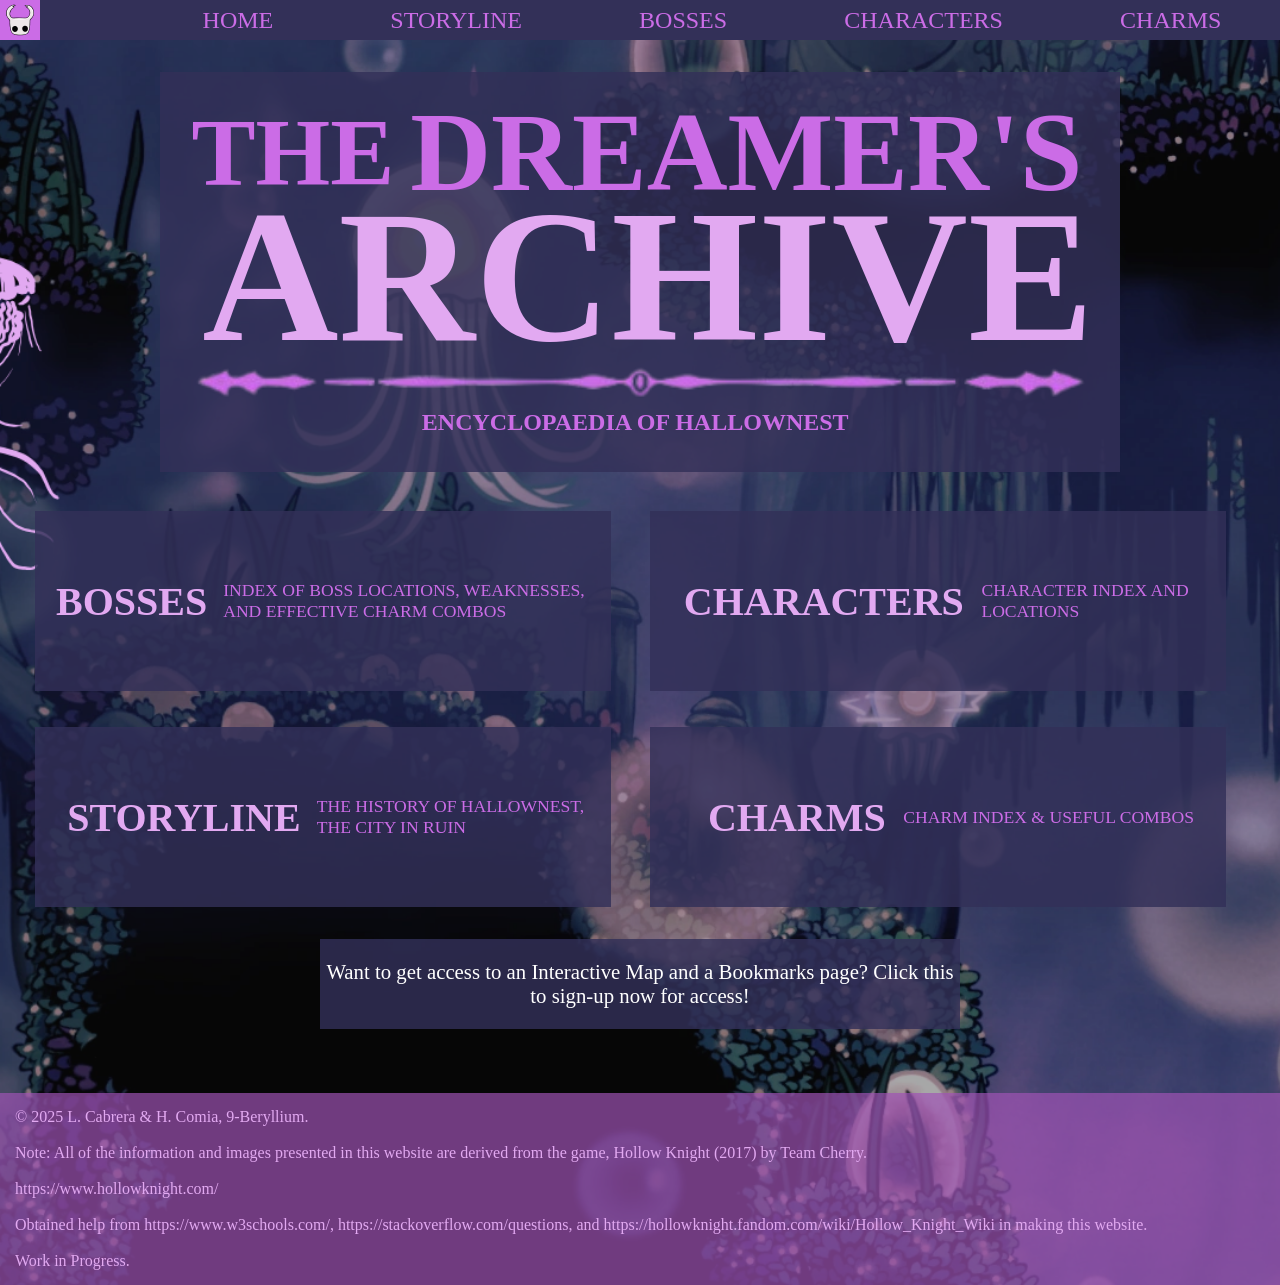
==== index.html @ 38108f8b "ika'y isa bang filiibustero?" ====
<!DOCTYPE html>
<html>
<head>
  <meta charset="UTF-8">
  <meta name="viewport" content="width=device-width, initial-scale=1.0">
  <meta name="description" content="Homepage of The Dreamer's Archive">
  <meta name="keywords" content="Index html">
  <meta name="author" content="Cabrera L. & Comia H.">
  <link rel="icon" type="image/png" href="./assets/knight.png">
  <link rel="stylesheet" href="./hollowsheet.css">
  <title>The Dreamer's Archive</title>
</head>

<body onload="list()">
  <section class="header">
    <div class="floatingicon">
      <img src="./assets/knight.png" alt="knight" class="linkicon">
      <nav class="header">
        <a href="./index.html">HOME </a>
        <a href="./public/storyline.html">STORYLINE</a>
        <a href="./public/bosses.html">BOSSES</a>
        <a href="./public/characters.html">CHARACTERS</a>
        <a href="./public/charms.html">CHARMS</a>
      </nav>
    </div>
   </section>

  <section class="title" style="margin-top: 2rem; margin-bottom: 27rem;">
    <h1 style="font-size: 6rem; margin-left: -15rem; margin-top: -15rem;">THE</h1>
    <h1 style="font-size: 7rem; margin-left: 1rem; margin-top: -15rem;">DREAMER'S</h1>
    <h1 class="centeringtitletext" style="margin-left: -55rem; margin-top: -13rem;"><br>ARCHIVE</h1>
    <img src="./assets/LineDesign.png" alt="line design" style="margin-top: 14rem; margin-left: -57rem; width: 58rem;">
    <h2 style="color:#cb6ce6; margin-top: 12rem; margin-left: -43rem"><br><br><br><br>ENCYCLOPAEDIA OF HALLOWNEST</h2>
  </section>

<section style="margin-top: -24.5525rem; margin-bottom: 2rem;">
  
  <section class="infobox" style="margin-left: 2.2rem;">
    <h2 style="margin-left: 1.3rem;"><a class="infoboxlink" href="./public/bosses.html">BOSSES</a></h2>
    <p style="color: #cb6ce6; margin-left:1rem; font-size: 1.1rem;"><a href="./public/bosses.html">INDEX OF BOSS LOCATIONS, WEAKNESSES, AND EFFECTIVE CHARM COMBOS</a></p>
  </section>

  <section class="infobox">
    <h2 style="margin-left:2.1rem;"><a class="infoboxlink" href="./public/characters.html">CHARACTERS</a></h2>
    <p style="color: #cb6ce6;  margin-left:1.1rem; font-size: 1.1rem;"><a href="./public/characters.html">CHARACTER INDEX AND LOCATIONS</a></p>
  </section>

  <section class="infobox-right" style="margin-left: 2.2rem;">
    <h2 style="margin-left:2rem"><a class="infoboxlink" href="./public/storyline.html">STORYLINE</a></h2>
    <p style="color: #cb6ce6; margin-left:1rem; font-size: 1.1rem;"><a href="./public/storyline.html">THE HISTORY OF HALLOWNEST, THE CITY IN RUIN</a></p>
  </section>

   <section class="infobox-right">
    <h2 style="margin-left:1.6rem"><a class="infoboxlink" href="./public/charms.html">CHARMS</a></h2>
    <p style="color: #cb6ce6;  margin-left: 1.1rem; font-size: 1.1rem;"><a href="./public/charms.html">CHARM INDEX & USEFUL COMBOS</a></p>
  </section>

   <section class="infobox-right" id="yoyo">
    <h2 style="margin-left:1.6rem"><a class="infoboxlink" href="./public/bookmarks.html">BOOKMARKS</a></h2>
    <p style="color: #cb6ce6;  margin-left: 1.1rem; font-size: 1.1rem;"><a href="./public/bookmarks.html">YOUR VERY OWN PERSONALIZED BOOKMARKS PAGE</a></p>
  </section>

   <section class="infobox-right" id="yoy">
    <h2 style="margin-left:1.6rem"><a class="infoboxlink" href="./public/map.html">INTERACTIVE MAP</a></h2>
    <p style="color: #cb6ce6;  margin-left: 1.1rem; font-size: 1.1rem;"><a href="./public/map.html">AN INTERACTIVE MAP TO EXPLORE HALLOWNEST</a></p>
  </section>

</section>

<section style="margin: auto; text-align: center; align-content: center; background-color:rgb(51, 48, 88, 0.82); width: 50vw; height: 10vh;" id="son">
  <p><a href="./public/signup.html" style="color: rgb(255, 255, 255); font-size: 1.3rem;">Want to get access to an Interactive Map and a Bookmarks page? Click this to sign-up now
    for access!</a></p>
</section>

  <footer>
    <p>© 2025 L. Cabrera & H. Comia, 9-Beryllium. </p> <br>
    <p>Note: All of the information and images presented in this website are derived from the game, Hollow Knight (2017) by Team Cherry.</p> <br>
    <p>https://www.hollowknight.com/</p> <br>
    <p>Obtained help from https://www.w3schools.com/, https://stackoverflow.com/questions, and https://hollowknight.fandom.com/wiki/Hollow_Knight_Wiki in making this website.</p> <br>
    <p style="font-style: bold;">Work in Progress.</p>
  </footer>

</body>
<script src="./public/javascriptyummy.js"></script>
</html>
---- hollowsheet.css ----
* {
   font-family:'Times New Roman', Times, serif;
   margin: 0;
   padding: 0;
}

h1 {
    font-size: 70px;
    color: #cb6ce6;
}

body {
    background-image: url(./assets/HPbackground.png);
    background-repeat: no-repeat;
    background-position: center;
    background-size: cover;
}

.header {
    display: flex;
    justify-content: space-around;
    align-items: center;
    background-color: #333058;
    height: 2.5rem;
    width: auto;
    font-size: 1.5rem;
}

a.infoboxlink {
    display: block;
    color: #e2a9f1; 
    font-size: 2.5rem;
    font-weight: bold;
}

h2>a:hover {
    color:#cb6ce6;
}

a {
    color: #cb6ce6;
    text-decoration: none;
}

a:hover {
      color: #e2a9f1;
}

footer {
    display: block;
    background-color: rgba(160, 83, 182, 0.69);
    padding: 15px;
    height: 100%;
    margin-top: 4rem;
    color: #e2a9f1;
}

section.infobox:hover {
    width: 47vw;
    height: 22vh;
}

section.infobox-right:hover {
    width: 47vw;
    height: 22vh;
}

    section.title {
      display: flex;
      justify-content: center;
      align-items: center;
      background-color: rgb(51, 48, 88, 0.82);
      width:60rem;
      height: 25rem;
      margin: auto;
    }

    .centeringtitletext
    {
      color:#e2a9f1;
      font-size: 11.8rem;
      display: block;
    }

    section.infobox {
      display: inline-flex;
      justify-content: center;
      align-items: center;
      background-color: rgb(51, 48, 88, 0.82);
      width: 45vw;
      height: 20vh;
      margin-left: 2.1875rem;
      transition: width 2s, height 2s;
    }

    section.infobox-right {
      display: inline-flex;
      justify-content: center;
      align-items: center;
      background-color: rgb(51, 48, 88, 0.82);
      width: 45vw;
      height: 20vh;
      margin-top: 2.25rem;
      margin-left: 2.1875rem;
      transition: width 2s, height 2s;
    }

    .linkicon {
      display: block;
      float: left;
      margin-right: 6.5rem;
      width: 2rem;
      height: 2rem;
      background-color: #cb6ce6;
      padding: 0.25rem;
    }

    .floatingicon {
      flex: 1;
    }
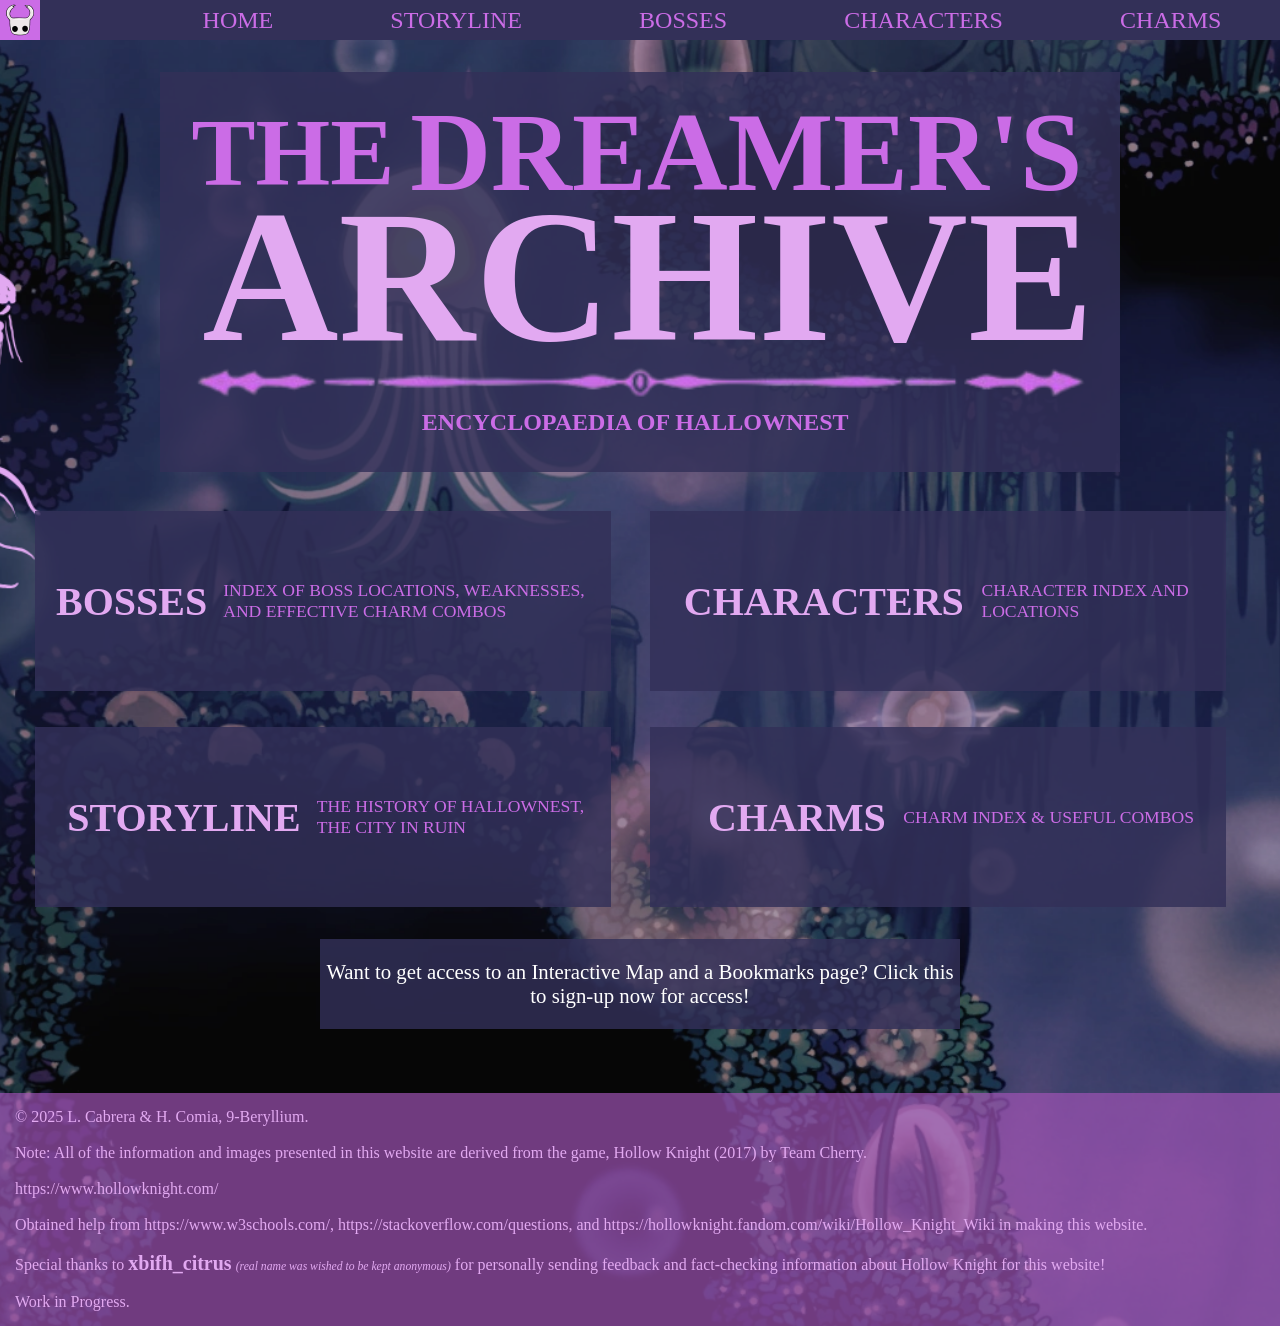
==== commit 445c6c7f: "FIONAL STRETCH PARTT 1" ====
--- a/index.html
+++ b/index.html
@@ -76,7 +76,8 @@
     <p>© 2025 L. Cabrera & H. Comia, 9-Beryllium. </p> <br>
     <p>Note: All of the information and images presented in this website are derived from the game, Hollow Knight (2017) by Team Cherry.</p> <br>
     <p>https://www.hollowknight.com/</p> <br>
-    <p>Obtained help from https://www.w3schools.com/, https://stackoverflow.com/questions, and https://hollowknight.fandom.com/wiki/Hollow_Knight_Wiki in making this website.</p> <br>
+    <p>Obtained help from https://www.w3schools.com/, https://stackoverflow.com/questions, and https://hollowknight.fandom.com/wiki/Hollow_Knight_Wiki in making this website.</p><br>
+    <p>Special thanks to <b style="font-size:1.25rem;">xbifh_citrus</b> <i style="font-size: 0.73rem;">(real name was wished to be kept anonymous)</i> for personally sending feedback and fact-checking information about Hollow Knight for this website!</p><br>
     <p style="font-style: bold;">Work in Progress.</p>
   </footer>
 
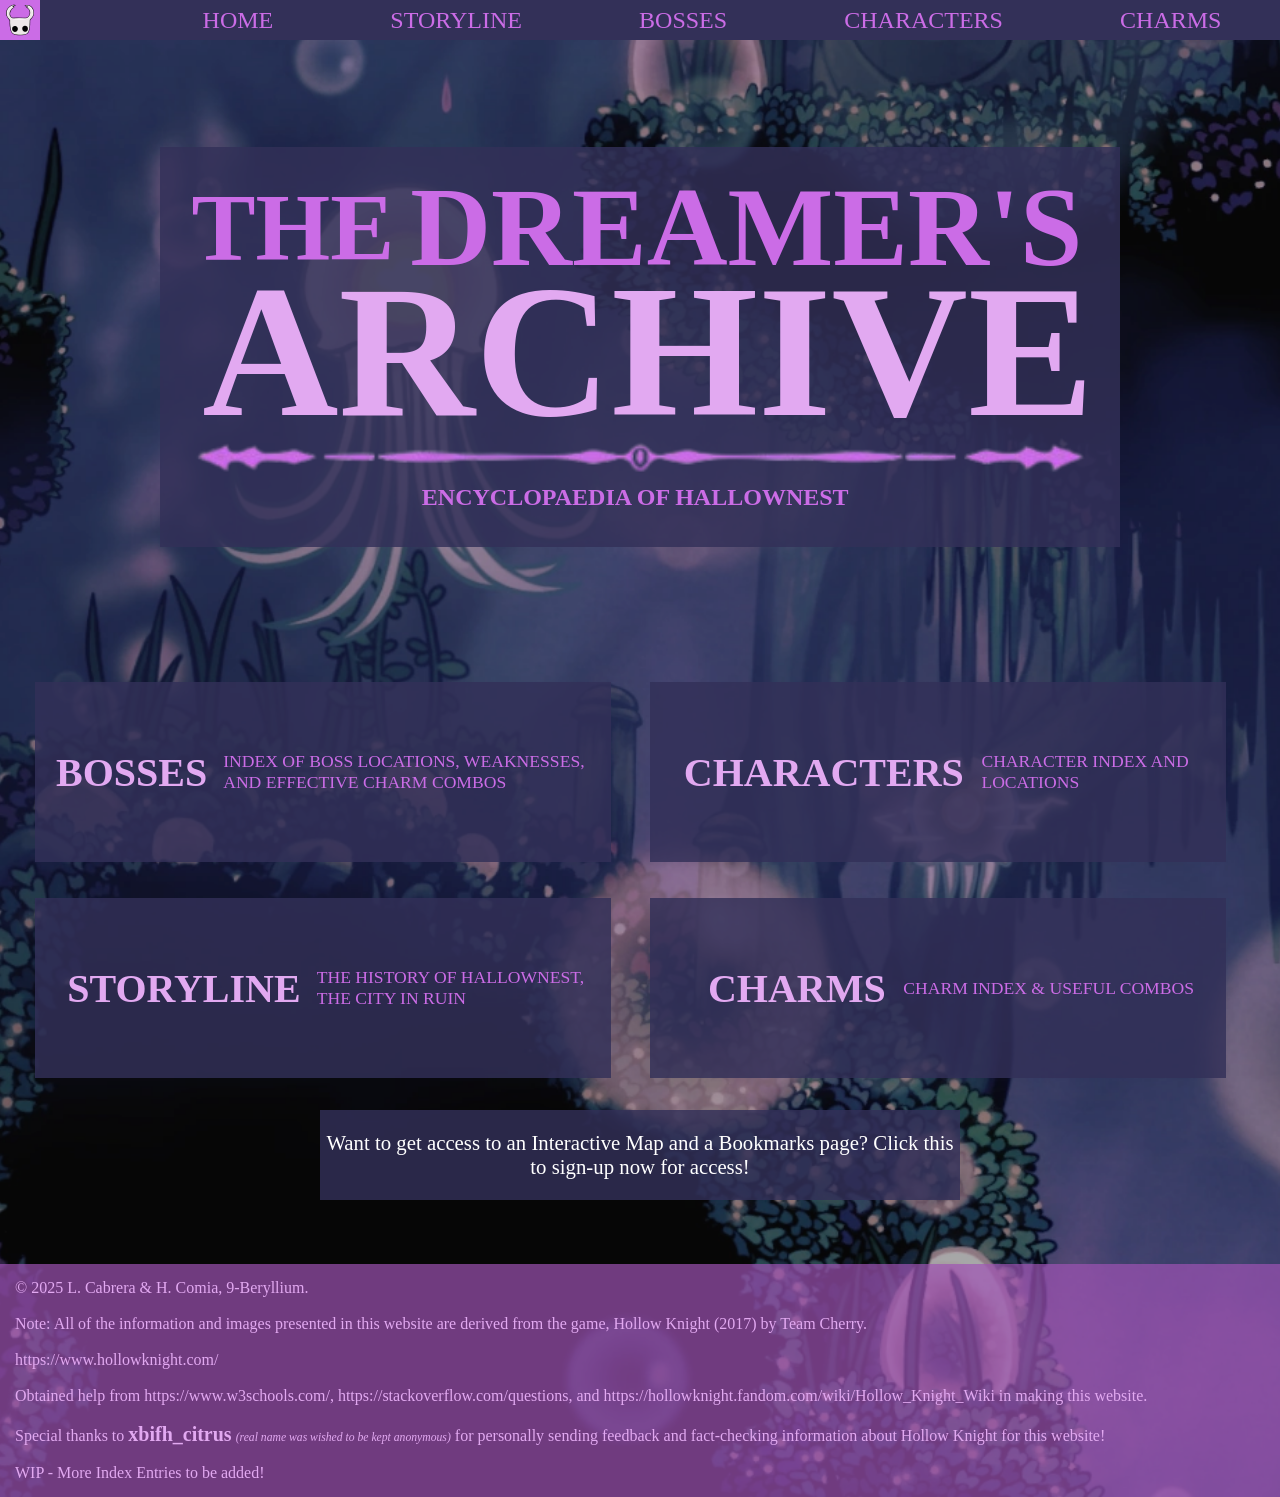
==== commit 472d827e: "Lucky for you, that's what I like!" ====
--- a/index.html
+++ b/index.html
@@ -12,7 +12,7 @@
 </head>
 
 <body onload="list()">
-  <section class="header">
+  <section class="header" style="margin-bottom: 6.7rem;">
     <div class="floatingicon">
       <img src="./assets/knight.png" alt="knight" class="linkicon">
       <nav class="header">
@@ -25,7 +25,7 @@
     </div>
    </section>
 
-  <section class="title" style="margin-top: 2rem; margin-bottom: 27rem;">
+  <section class="title" style="margin-top: 2rem; margin-bottom: 33rem;">
     <h1 style="font-size: 6rem; margin-left: -15rem; margin-top: -15rem;">THE</h1>
     <h1 style="font-size: 7rem; margin-left: 1rem; margin-top: -15rem;">DREAMER'S</h1>
     <h1 class="centeringtitletext" style="margin-left: -55rem; margin-top: -13rem;"><br>ARCHIVE</h1>
@@ -68,17 +68,17 @@
 </section>
 
 <section style="margin: auto; text-align: center; align-content: center; background-color:rgb(51, 48, 88, 0.82); width: 50vw; height: 10vh;" id="son">
-  <p><a href="./public/signup.html" style="color: rgb(255, 255, 255); font-size: 1.3rem;">Want to get access to an Interactive Map and a Bookmarks page? Click this to sign-up now
-    for access!</a></p>
+  <a href="./public/signup.html" style="color: rgb(255, 255, 255); font-size: 1.3rem;">Want to get access to an Interactive Map and a Bookmarks page? Click this to sign-up now
+    for access!</a>
 </section>
 
-  <footer>
+  <footer class="foot">
     <p>© 2025 L. Cabrera & H. Comia, 9-Beryllium. </p> <br>
     <p>Note: All of the information and images presented in this website are derived from the game, Hollow Knight (2017) by Team Cherry.</p> <br>
-    <p>https://www.hollowknight.com/</p> <br>
-    <p>Obtained help from https://www.w3schools.com/, https://stackoverflow.com/questions, and https://hollowknight.fandom.com/wiki/Hollow_Knight_Wiki in making this website.</p><br>
+    <p><a href="https://www.hollowknight.com/">https://www.hollowknight.com/</a></p> <br>
+    <p>Obtained help from <a href="https://www.w3schools.com/">https://www.w3schools.com/</a>, <a href="https://stackoverflow.com/questions">https://stackoverflow.com/questions</a>, and <a href="https://hollowknight.fandom.com/wiki/Hollow_Knight_Wiki">https://hollowknight.fandom.com/wiki/Hollow_Knight_Wiki</a> in making this website.</p><br>
     <p>Special thanks to <b style="font-size:1.25rem;">xbifh_citrus</b> <i style="font-size: 0.73rem;">(real name was wished to be kept anonymous)</i> for personally sending feedback and fact-checking information about Hollow Knight for this website!</p><br>
-    <p style="font-style: bold;">Work in Progress.</p>
+    <p style="font-style: bold;">WIP - More Index Entries to be added!</p>
   </footer>
 
 </body>
--- a/hollowsheet.css
+++ b/hollowsheet.css
@@ -53,6 +53,14 @@
     height: 100%;
     margin-top: 4rem;
     color: #e2a9f1;
+}
+
+.foot a {
+    color: #e2a9f1;
+}
+
+.foot a:hover {
+    color: white;
 }
 
 section.infobox:hover {
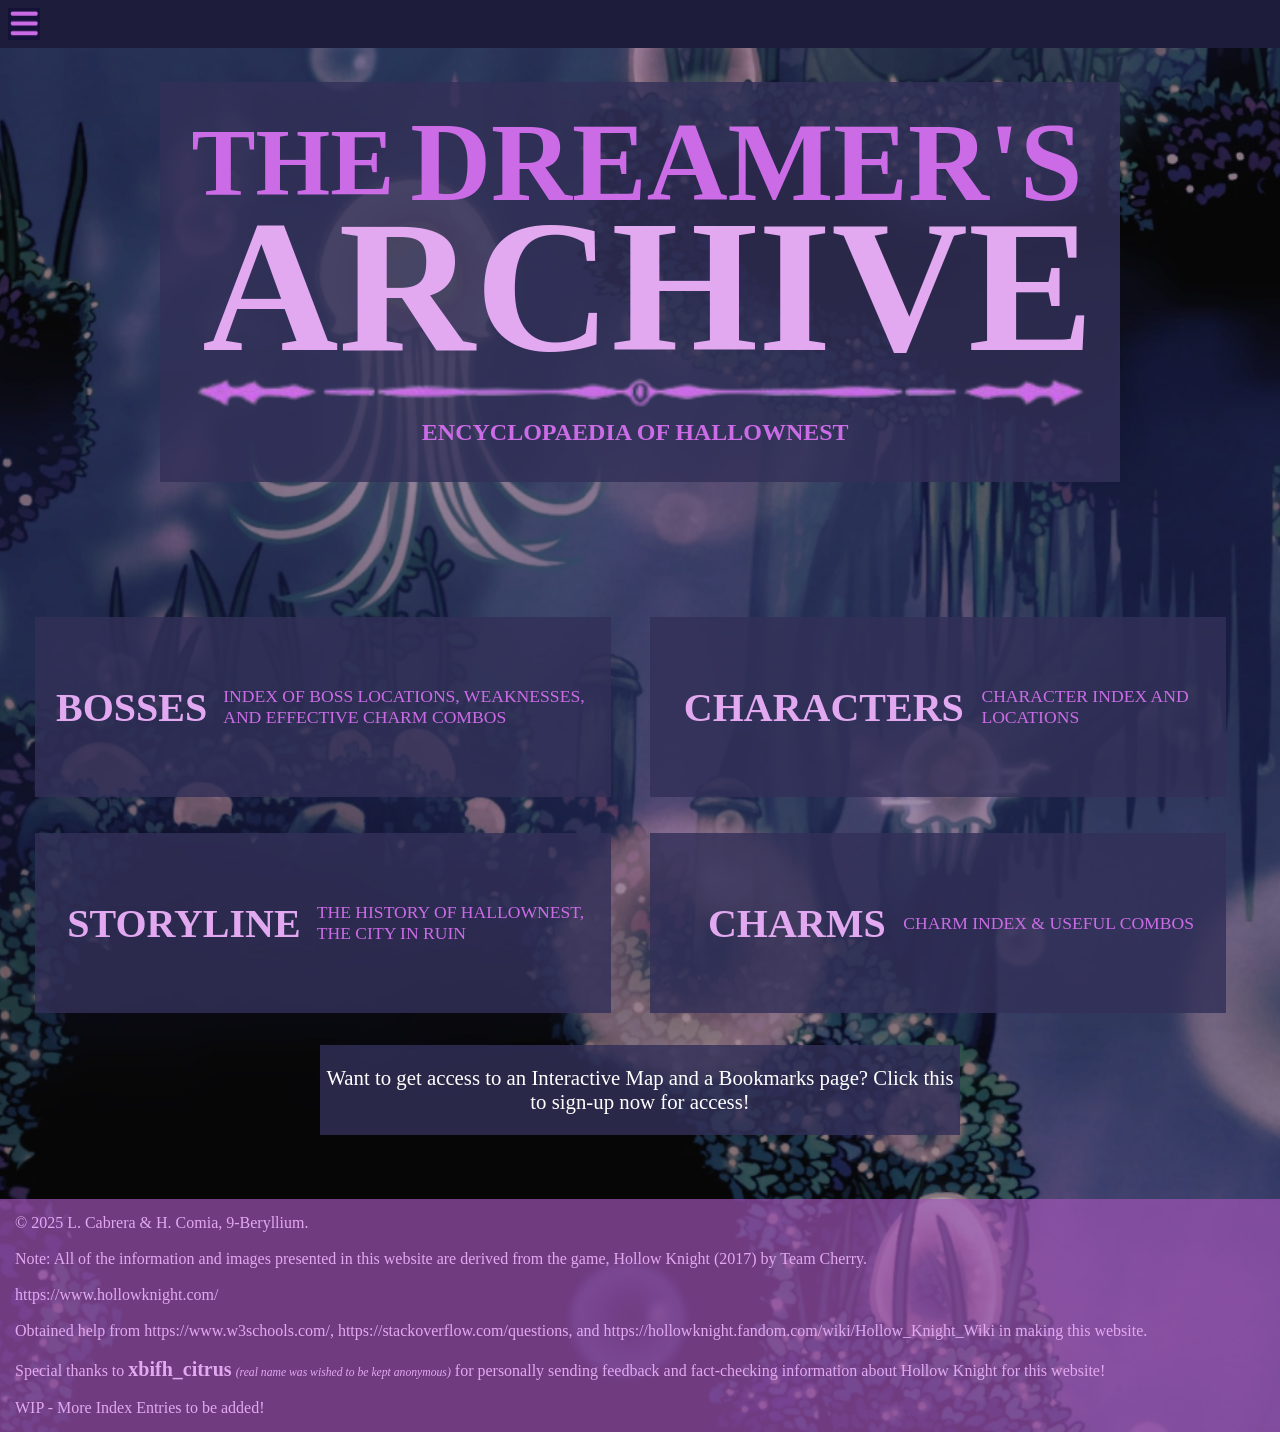
==== commit 5c8ef14b: "ill come back to fix this later" ====
--- a/index.html
+++ b/index.html
@@ -12,19 +12,22 @@
 </head>
 
 <body onload="list()">
-  <section class="header" style="margin-bottom: 6.7rem;">
-    <div class="floatingicon">
-      <img src="./assets/knight.png" alt="knight" class="linkicon">
-      <nav class="header">
-        <a href="./index.html">HOME </a>
-        <a href="./public/storyline.html">STORYLINE</a>
-        <a href="./public/bosses.html">BOSSES</a>
-        <a href="./public/characters.html">CHARACTERS</a>
-        <a href="./public/charms.html">CHARMS</a>
-      </nav>
-    </div>
-   </section>
+  <div class="hamburgmenu">
+    <img src="../assets/hamburg2.png" alt="hamburger menu icon" style="width: 2rem; height: 2rem;">
+  </div>
 
+   <div class="sidebar">
+    <nav>
+      <a href="../index.html">HOME </a>
+      <a href="./storyline.html">STORYLINE</a>
+      <a href="./bosses.html">BOSSES</a>
+      <a href="./characters.html">CHARACTERS</a>
+      <a href="./charms.html">CHARMS</a>
+    </nav>
+   </div>
+
+   <div style="margin-top: 2rem;">a</div>
+  
   <section class="title" style="margin-top: 2rem; margin-bottom: 33rem;">
     <h1 style="font-size: 6rem; margin-left: -15rem; margin-top: -15rem;">THE</h1>
     <h1 style="font-size: 7rem; margin-left: 1rem; margin-top: -15rem;">DREAMER'S</h1>
--- a/hollowsheet.css
+++ b/hollowsheet.css
@@ -16,15 +16,55 @@
     background-size: cover;
 }
 
-.header {
-    display: flex;
-    justify-content: space-around;
-    align-items: center;
-    background-color: #333058;
-    height: 2.5rem;
-    width: auto;
-    font-size: 1.5rem;
-}
+.sidebar {
+  background-color: #1e1c3b;
+  position: fixed;
+  top: 0;
+  left: 0;
+  transition: transform 0.3s ease-in-out;
+  height: 100vh;
+  width: 260px;
+  display: flex;
+  justify-content: center;
+  transform: translateX(-100%);
+ }
+
+ div nav a {
+  background-color: #333058;
+  width: 16.5vw;
+  height: 110px;
+  display: flex;
+  align-items: center;
+  padding-left: 2rem;
+ }
+
+ div nav a:nth-child(1) {
+  padding-top: 2rem;
+ }
+
+  div nav a:hover {
+  background-color:#1e1c3b;
+  display: flex;
+  align-items: center;
+  margin-left: 0.3rem;
+  padding-left: 2rem;
+ }
+
+ .hamburgmenu {
+  background-color:#1e1c3b;
+  z-index: 1;
+  width: 100%;
+  height: 40px;
+  position: fixed;
+  top:0;
+  left: 0;
+  padding-left: 0.5rem;
+  padding-top: 0.5rem;
+ }
+
+ .hamburgmenu:hover + .sidebar, .sidebar:hover {
+  transform: translateX(0);
+ }
 
 a.infoboxlink {
     display: block;
@@ -126,3 +166,25 @@
     .floatingicon {
       flex: 1;
     }
+
+    @media screen and (min-width: 400px) {
+      .header {
+        display: flex;
+        justify-content: space-around;
+        align-items: center;
+        background-color: #333058;
+        height: 2.5rem;
+        width: auto;
+        font-size: 1.5rem;
+      }
+
+      .linkicon {
+        display: block;
+        float: left;
+        margin-right: 2rem;
+        width: 2rem;
+        height: 2rem;
+        background-color: #cb6ce6;
+        padding: 0.25rem;
+      }
+    }
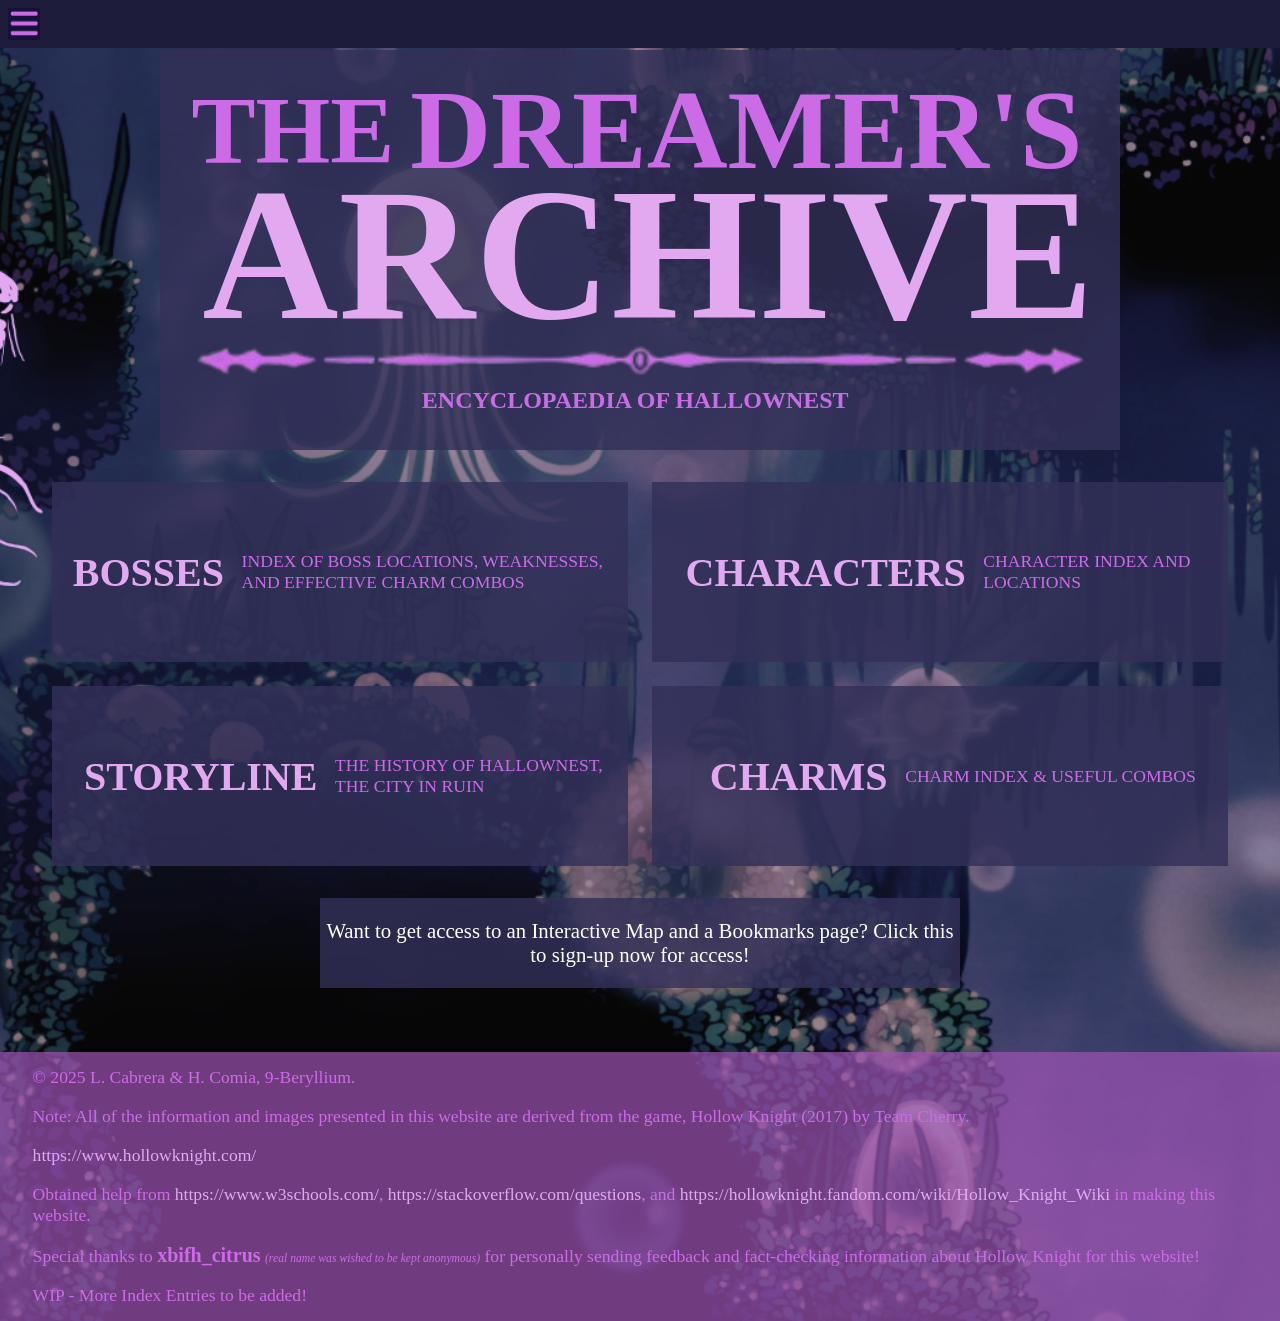
==== commit db46f8e9: "HOMEPAGE DONE!!" ====
--- a/index.html
+++ b/index.html
@@ -12,7 +12,9 @@
 </head>
 
 <body onload="list()">
-  <div class="hamburgmenu">
+  <div class="header-bg" style="position:fixed; top:0; left:0; width:100%; height:48px; background:#1e1c3b; z-index:4; z-index: 5;"></div>
+
+  <div class="hamburgmenu" style="text-align: left;">
     <img src="../assets/hamburg2.png" alt="hamburger menu icon" style="width: 2rem; height: 2rem;">
   </div>
 
@@ -28,44 +30,46 @@
 
    <div style="margin-top: 2rem;">a</div>
   
-  <section class="title" style="margin-top: 2rem; margin-bottom: 33rem;">
-    <h1 style="font-size: 6rem; margin-left: -15rem; margin-top: -15rem;">THE</h1>
-    <h1 style="font-size: 7rem; margin-left: 1rem; margin-top: -15rem;">DREAMER'S</h1>
-    <h1 class="centeringtitletext" style="margin-left: -55rem; margin-top: -13rem;"><br>ARCHIVE</h1>
-    <img src="./assets/LineDesign.png" alt="line design" style="margin-top: 14rem; margin-left: -57rem; width: 58rem;">
-    <h2 style="color:#cb6ce6; margin-top: 12rem; margin-left: -43rem"><br><br><br><br>ENCYCLOPAEDIA OF HALLOWNEST</h2>
-  </section>
+  <section class="title">
+    <h1 class="title-the">THE</h1>
+    <h1 class="title-dreamers">DREAMER'S</h1>
+    <h1 class="centeringtitletext title-archive"><br>ARCHIVE</h1>
+    <img src="./assets/LineDesign.png" alt="line design" class="title-line">
+    <h2 class="title-subtext">
+      <br><br><br><br>ENCYCLOPAEDIA OF HALLOWNEST
+    </h2>
+</section>
 
-<section style="margin-top: -24.5525rem; margin-bottom: 2rem;">
+<section class="centering-container" style="margin-bottom: 2rem; margin-top: 2rem;">
   
-  <section class="infobox" style="margin-left: 2.2rem;">
+  <section class="infobox">
     <h2 style="margin-left: 1.3rem;"><a class="infoboxlink" href="./public/bosses.html">BOSSES</a></h2>
-    <p style="color: #cb6ce6; margin-left:1rem; font-size: 1.1rem;"><a href="./public/bosses.html">INDEX OF BOSS LOCATIONS, WEAKNESSES, AND EFFECTIVE CHARM COMBOS</a></p>
+    <p><a href="./public/bosses.html">INDEX OF BOSS LOCATIONS, WEAKNESSES, AND EFFECTIVE CHARM COMBOS</a></p>
   </section>
 
   <section class="infobox">
     <h2 style="margin-left:2.1rem;"><a class="infoboxlink" href="./public/characters.html">CHARACTERS</a></h2>
-    <p style="color: #cb6ce6;  margin-left:1.1rem; font-size: 1.1rem;"><a href="./public/characters.html">CHARACTER INDEX AND LOCATIONS</a></p>
+    <p><a href="./public/characters.html">CHARACTER INDEX AND LOCATIONS</a></p>
   </section>
 
-  <section class="infobox-right" style="margin-left: 2.2rem;">
+  <section class="infobox">
     <h2 style="margin-left:2rem"><a class="infoboxlink" href="./public/storyline.html">STORYLINE</a></h2>
-    <p style="color: #cb6ce6; margin-left:1rem; font-size: 1.1rem;"><a href="./public/storyline.html">THE HISTORY OF HALLOWNEST, THE CITY IN RUIN</a></p>
+    <p><a href="./public/storyline.html">THE HISTORY OF HALLOWNEST, THE CITY IN RUIN</a></p>
   </section>
 
-   <section class="infobox-right">
+   <section class="infobox">
     <h2 style="margin-left:1.6rem"><a class="infoboxlink" href="./public/charms.html">CHARMS</a></h2>
-    <p style="color: #cb6ce6;  margin-left: 1.1rem; font-size: 1.1rem;"><a href="./public/charms.html">CHARM INDEX & USEFUL COMBOS</a></p>
+    <p><a href="./public/charms.html">CHARM INDEX & USEFUL COMBOS</a></p>
   </section>
 
-   <section class="infobox-right" id="yoyo">
+   <section class="infobox" id="yoyo">
     <h2 style="margin-left:1.6rem"><a class="infoboxlink" href="./public/bookmarks.html">BOOKMARKS</a></h2>
-    <p style="color: #cb6ce6;  margin-left: 1.1rem; font-size: 1.1rem;"><a href="./public/bookmarks.html">YOUR VERY OWN PERSONALIZED BOOKMARKS PAGE</a></p>
+    <p><a href="./public/bookmarks.html">YOUR VERY OWN PERSONALIZED BOOKMARKS PAGE</a></p>
   </section>
 
-   <section class="infobox-right" id="yoy">
+   <section class="infobox" id="yoy">
     <h2 style="margin-left:1.6rem"><a class="infoboxlink" href="./public/map.html">INTERACTIVE MAP</a></h2>
-    <p style="color: #cb6ce6;  margin-left: 1.1rem; font-size: 1.1rem;"><a href="./public/map.html">AN INTERACTIVE MAP TO EXPLORE HALLOWNEST</a></p>
+    <p><a href="./public/map.html">AN INTERACTIVE MAP TO EXPLORE HALLOWNEST</a></p>
   </section>
 
 </section>
--- a/hollowsheet.css
+++ b/hollowsheet.css
@@ -5,7 +5,6 @@
 }
 
 h1 {
-    font-size: 70px;
     color: #cb6ce6;
 }
 
@@ -16,7 +15,7 @@
     background-size: cover;
 }
 
-.sidebar {
+ .sidebar {
   background-color: #1e1c3b;
   position: fixed;
   top: 0;
@@ -27,10 +26,11 @@
   display: flex;
   justify-content: center;
   transform: translateX(-100%);
+  z-index: 4;
  }
 
  div nav a {
-  background-color: #333058;
+  background-color:#333058;
   width: 16.5vw;
   height: 110px;
   display: flex;
@@ -52,25 +52,36 @@
 
  .hamburgmenu {
   background-color:#1e1c3b;
-  z-index: 1;
-  width: 100%;
+  z-index: 5;
+  width: fit-content;
   height: 40px;
   position: fixed;
   top:0;
   left: 0;
   padding-left: 0.5rem;
+  padding-right: 1rem; 
   padding-top: 0.5rem;
  }
 
  .hamburgmenu:hover + .sidebar, .sidebar:hover {
   transform: translateX(0);
+  z-index: 4;
+ }
+
+ .header {
+    position:fixed;
+    top:0; left:0;
+    width:100%;
+    height:48px;
+    background:#1e1c3b;
+    z-index:4;
  }
 
 a.infoboxlink {
-    display: block;
-    color: #e2a9f1; 
-    font-size: 2.5rem;
-    font-weight: bold;
+  display: block;
+  color: #e2a9f1; 
+  font-size: 2.5rem;
+  font-weight: bold;
 }
 
 h2>a:hover {
@@ -108,83 +119,324 @@
     height: 22vh;
 }
 
-section.infobox-right:hover {
-    width: 47vw;
+
+section.title {
+  display: flex;
+  justify-content: center;
+  align-items: center;
+  background-color: rgb(51, 48, 88, 0.82);
+  width:60rem;
+  height: 25rem;
+  margin: auto;
+}
+
+.centeringtitletext
+  {
+    color:#e2a9f1;
+    font-size: 11.8rem;
+    display: block;
+}
+
+section.infobox {
+  display: inline-flex;
+  justify-content: center;
+  align-items: center;
+  background-color: rgb(51, 48, 88, 0.82);
+  width: 45vw;
+  height: 20vh;
+  transition: width 2s, height 2s;
+}
+
+.linkicon {
+  display: block;
+  float: left;
+  margin-right: 6.5rem;
+  width: 2rem;
+  height: 2rem;
+  background-color: #cb6ce6;
+   padding: 0.25rem;
+}
+
+.floatingicon {
+  flex: 1;
+}
+
+.centering-container {
+  display: flex;
+  flex-wrap: wrap;        
+  justify-content: center;
+  gap: 1.5rem;
+  margin: 2rem 0;
+}
+
+p {
+  color: #cb6ce6;
+  margin-left:1.1rem;
+  font-size: 1.1rem;
+}
+
+.title-the {
+  font-size: 6rem;
+  margin-left: -15rem;
+  margin-top: -15rem;
+}
+
+.title-dreamers {
+  font-size: 7rem;
+  margin-left: 1rem;
+  margin-top: -15rem;
+}
+
+.title-archive {
+  margin-left: -55rem;
+  margin-top: -13rem;
+}
+
+.title-line {
+  margin-top: 14rem;
+  margin-left: -57rem;
+  width: 58rem;
+}
+
+.title-subtext {
+  color: #cb6ce6;
+  margin-top: 12rem;
+  margin-left: -43rem;
+}
+
+@media all and (max-width: 860px) {
+  section.title {
+    display: flex;
+    justify-content: center;
+    align-items: center;
+    background-color: rgb(51, 48, 88, 0.82);
+    width:98vw;
+    height: 35  vh;
+  }
+
+  section.infobox {
+    display: inline-flex;
+    justify-content: center;
+    align-items: center;
+    background-color: rgb(51, 48, 88, 0.82);
+    width: 90vw;
+    height: 20vh;
+    transition: width 2s, height 2s;
+  }
+
+  a.infoboxlink {
+    display: block;
+    color: #e2a9f1; 
+    font-size: 4rem;
+    font-weight: bold;
+  }
+
+  p {
+     color: #cb6ce6;
+     margin-left:1.1rem;
+     font-size: 1.5rem;
+  }
+
+  section.infobox:hover {
+    width: 95vw;
     height: 22vh;
-}
-
-    section.title {
-      display: flex;
-      justify-content: center;
-      align-items: center;
-      background-color: rgb(51, 48, 88, 0.82);
-      width:60rem;
-      height: 25rem;
-      margin: auto;
-    }
-
-    .centeringtitletext
-    {
-      color:#e2a9f1;
-      font-size: 11.8rem;
-      display: block;
-    }
-
-    section.infobox {
-      display: inline-flex;
-      justify-content: center;
-      align-items: center;
-      background-color: rgb(51, 48, 88, 0.82);
-      width: 45vw;
-      height: 20vh;
-      margin-left: 2.1875rem;
-      transition: width 2s, height 2s;
-    }
-
-    section.infobox-right {
-      display: inline-flex;
-      justify-content: center;
-      align-items: center;
-      background-color: rgb(51, 48, 88, 0.82);
-      width: 45vw;
-      height: 20vh;
-      margin-top: 2.25rem;
-      margin-left: 2.1875rem;
-      transition: width 2s, height 2s;
-    }
-
-    .linkicon {
-      display: block;
-      float: left;
-      margin-right: 6.5rem;
-      width: 2rem;
-      height: 2rem;
-      background-color: #cb6ce6;
-      padding: 0.25rem;
-    }
-
-    .floatingicon {
-      flex: 1;
-    }
-
-    @media screen and (min-width: 400px) {
-      .header {
-        display: flex;
-        justify-content: space-around;
-        align-items: center;
-        background-color: #333058;
-        height: 2.5rem;
-        width: auto;
-        font-size: 1.5rem;
-      }
-
-      .linkicon {
-        display: block;
-        float: left;
-        margin-right: 2rem;
-        width: 2rem;
-        height: 2rem;
-        background-color: #cb6ce6;
-        padding: 0.25rem;
-      }
-    }+  }
+
+.title-the {
+  font-size: 4rem;
+  margin-left: -6rem;
+  margin-top: -15rem;
+}
+
+.title-dreamers {
+  font-size: 5rem;
+  margin-left: 1rem;
+  margin-top: -15rem;
+}
+
+.title-archive {
+  font-size: 8.5rem;
+  margin-left: -40rem;
+  margin-top: -13rem;
+}
+
+.title-line {
+  margin-top: 10rem;
+  margin-left: -42rem;
+  width: 45rem;
+}
+
+.title-subtext {
+  color: #cb6ce6;
+  margin-top: 12rem;
+  margin-left: -36rem;
+}
+
+.sidebar {
+  background-color: #1e1c3b;
+  position: fixed;
+  top: 0;
+  left: 0;
+  transition: transform 0.3s ease-in-out;
+  height: 100vh;
+  width: 260px;
+  display: flex;
+  justify-content: center;
+  transform: translateX(-100%);
+  z-index: 4;
+ }
+
+ div nav a {
+  background-color:#333058;
+  width: 13rem;
+  height: 12.5rem;
+  display: flex;
+  align-items: center;
+  padding-left: 2rem;
+ }
+
+ div nav a:nth-child(1) {
+  padding-top: 2rem;
+ }
+
+  div nav a:hover {
+  background-color:#1e1c3b;
+  display: flex;
+  align-items: center;
+  margin-left: 0.3rem;
+  padding-left: 2rem;
+ }
+
+ .hamburgmenu {
+  background-color:#1e1c3b;
+  z-index: 5;
+  width: fit-content;
+  height: 40px;
+  position: fixed;
+  top:0;
+  left: 0;
+  padding-left: 0.5rem;
+  padding-right: 1rem; 
+  padding-top: 0.5rem;
+ }
+
+}
+
+@media all and (max-width: 500px) {
+section.title {
+    display: flex;
+    justify-content: center;
+    align-items: center;
+    background-color: rgb(51, 48, 88, 0.82);
+    width:98vw;
+    height: 35vh;
+  }
+
+  section.infobox {
+    display: inline-flex;
+    justify-content: center;
+    align-items: center;
+    background-color: rgb(51, 48, 88, 0.82);
+    width: 90vw;
+    height: 20vh;
+    transition: width 2s, height 2s;
+  }
+
+  a.infoboxlink {
+    display: block;
+    color: #e2a9f1; 
+    font-size: 2rem;
+    font-weight: bold;
+  }
+
+  p {
+     color: #cb6ce6;
+     margin-left:1.1rem;
+     font-size: 0.8rem;
+  }
+
+  section.infobox:hover {
+    width: 95vw;
+    height: 22vh;
+  }
+
+  .title-the {
+  font-size: 2rem;
+  margin-left: -1rem;
+  margin-top: -10rem;
+}
+
+.title-dreamers {
+  font-size: 2.5rem;
+  margin-left: 1rem;
+  margin-top: -10rem;
+}
+
+.title-archive {
+  font-size: 4.5rem;
+  margin-left: -21rem;
+  margin-top: -8rem;
+}
+
+.title-line {
+  margin-top: 5rem;
+  margin-left: -20rem;
+  width: 20rem;
+}
+
+.title-subtext {
+  font-size: 1rem;  
+  color: #cb6ce6;
+  margin-top: 5rem;
+  margin-left: -20rem;
+}
+
+ .sidebar {
+  background-color: #1e1c3b;
+  position: fixed;
+  top: 0;
+  left: 0;
+  transition: transform 0.3s ease-in-out;
+  height: 100vh;
+  width: 260px;
+  display: flex;
+  justify-content: center;
+  transform: translateX(-100%);
+  z-index: 4;
+ }
+
+ div nav a {
+  background-color:#333058;
+  width: 13rem;
+  height: 8rem;
+  display: flex;
+  align-items: center;
+  padding-left: 2rem;
+ }
+
+ div nav a:nth-child(1) {
+  padding-top: 2rem;
+ }
+
+  div nav a:hover {
+  background-color:#1e1c3b;
+  display: flex;
+  align-items: center;
+  margin-left: 0.3rem;
+  padding-left: 2rem;
+ }
+
+ .hamburgmenu {
+  background-color:#1e1c3b;
+  z-index: 5;
+  width: fit-content;
+  height: 40px;
+  position: fixed;
+  top:0;
+  left: 0;
+  padding-left: 0.5rem;
+  padding-right: 1rem; 
+  padding-top: 0.5rem;
+ }
+
+}
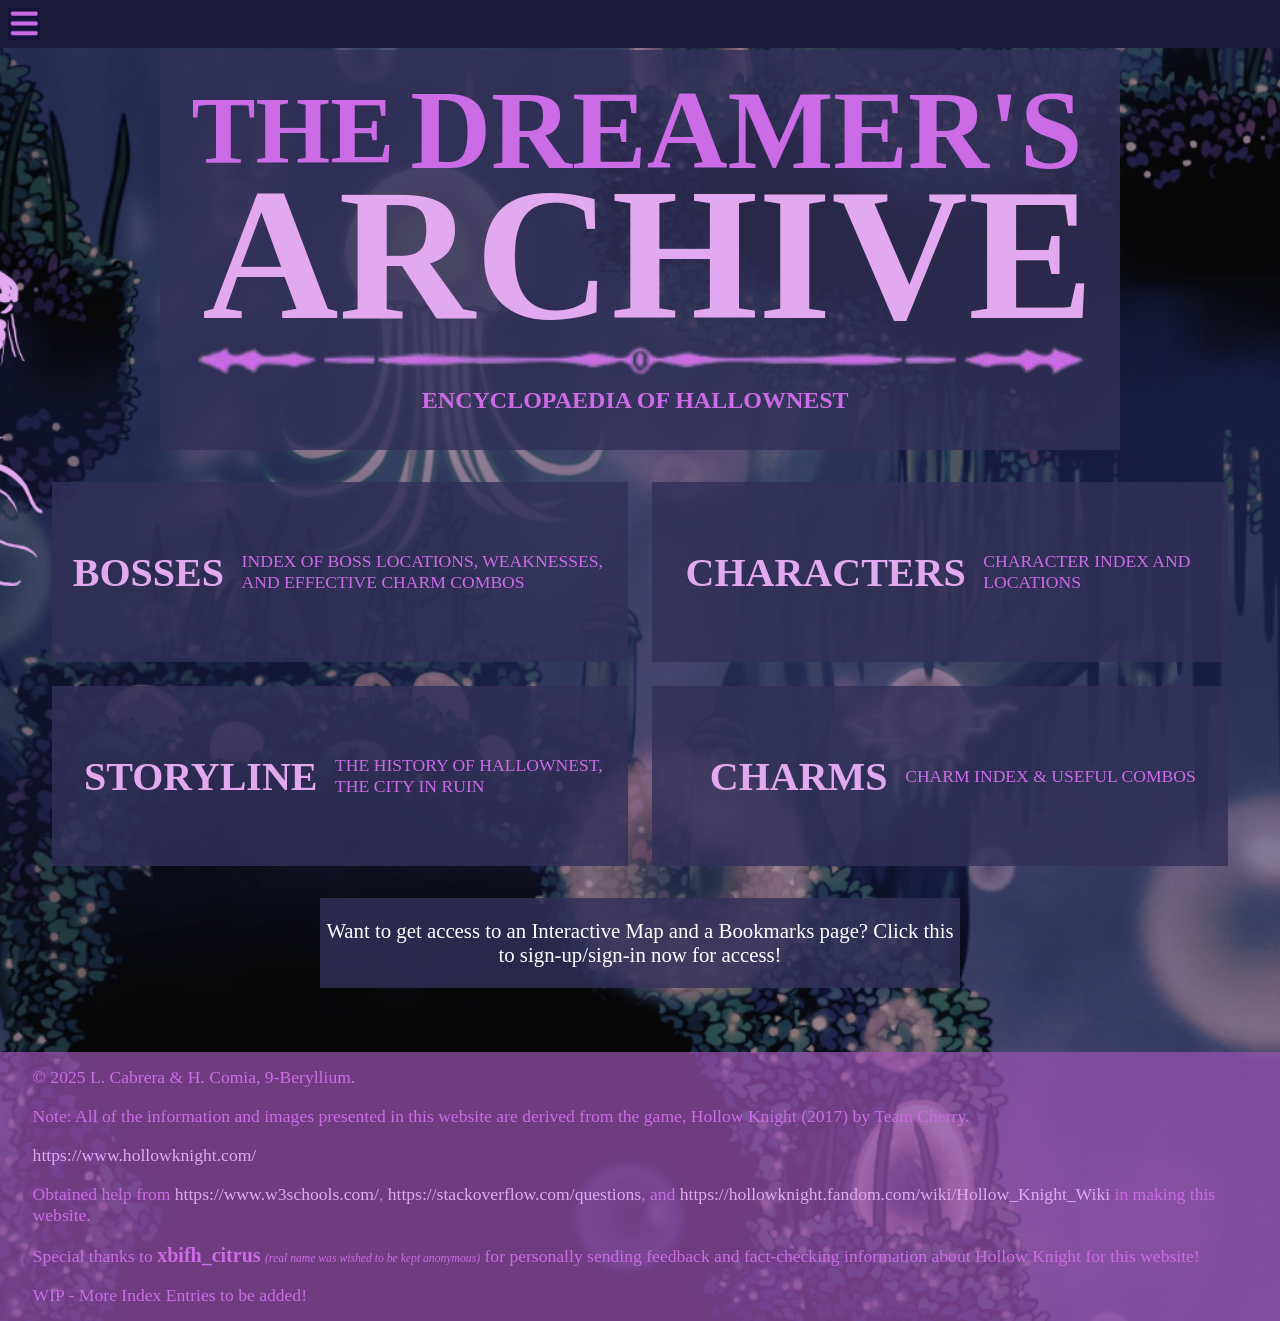
==== commit 59e44ab4: "AND NO" ====
--- a/index.html
+++ b/index.html
@@ -15,16 +15,16 @@
   <div class="header-bg" style="position:fixed; top:0; left:0; width:100%; height:48px; background:#1e1c3b; z-index:4; z-index: 5;"></div>
 
   <div class="hamburgmenu" style="text-align: left;">
-    <img src="../assets/hamburg2.png" alt="hamburger menu icon" style="width: 2rem; height: 2rem;">
+    <img src="./assets/hamburg2.png" alt="hamburger menu icon" style="width: 2rem; height: 2rem;">
   </div>
 
    <div class="sidebar">
     <nav>
-      <a href="../index.html">HOME </a>
-      <a href="./storyline.html">STORYLINE</a>
-      <a href="./bosses.html">BOSSES</a>
-      <a href="./characters.html">CHARACTERS</a>
-      <a href="./charms.html">CHARMS</a>
+      <a href="index.html">HOME </a>
+      <a href="./public/storyline.html">STORYLINE</a>
+      <a href="./public/bosses.html">BOSSES</a>
+      <a href="./public/characters.html">CHARACTERS</a>
+      <a href="./public/charms.html">CHARMS</a>
     </nav>
    </div>
 
@@ -74,9 +74,13 @@
 
 </section>
 
-<section style="margin: auto; text-align: center; align-content: center; background-color:rgb(51, 48, 88, 0.82); width: 50vw; height: 10vh;" id="son">
-  <a href="./public/signup.html" style="color: rgb(255, 255, 255); font-size: 1.3rem;">Want to get access to an Interactive Map and a Bookmarks page? Click this to sign-up now
+<section class="intruder_check" id="son">
+  <a href="./public/signup.html" style="color: rgb(255, 255, 255); font-size: 1.3rem;">Want to get access to an Interactive Map and a Bookmarks page? Click this to sign-up/sign-in now
     for access!</a>
+</section>
+
+<section class="ttso" id="naoya">
+  <a onclick="signOut()" style="color: rgb(255, 255, 255); font-size: 1.3rem;">Click this to sign out.</a>
 </section>
 
   <footer class="foot">
--- a/hollowsheet.css
+++ b/hollowsheet.css
@@ -31,8 +31,8 @@
 
  div nav a {
   background-color:#333058;
-  width: 16.5vw;
-  height: 110px;
+  width: 210px;
+  height: 20%;
   display: flex;
   align-items: center;
   padding-left: 2rem;
@@ -95,6 +95,20 @@
 
 a:hover {
       color: #e2a9f1;
+}
+
+.ttso {
+  margin: auto; 
+  text-align: center; 
+  align-content: center; 
+  background-color:rgb(51, 48, 88, 0.82); 
+  width: fit-content; 
+  height: fit-content; 
+  padding: 2rem;
+}
+
+#naoya:hover {
+  cursor: pointer;
 }
 
 footer {
@@ -204,6 +218,15 @@
   margin-left: -43rem;
 }
 
+.intruder_check {
+  margin: auto;
+  text-align: center;
+  align-content: center;
+  background-color:rgb(51, 48, 88, 0.82);
+  width: 50vw;
+  height: 10vh;
+}
+
 @media all and (max-width: 860px) {
   section.title {
     display: flex;
@@ -278,7 +301,7 @@
   top: 0;
   left: 0;
   transition: transform 0.3s ease-in-out;
-  height: 100vh;
+  height: 100%;
   width: 260px;
   display: flex;
   justify-content: center;
@@ -288,8 +311,8 @@
 
  div nav a {
   background-color:#333058;
-  width: 13rem;
-  height: 12.5rem;
+  width: 210px;
+  height: 20%;
   display: flex;
   align-items: center;
   padding-left: 2rem;
@@ -439,4 +462,13 @@
   padding-top: 0.5rem;
  }
 
+ .intruder_check {
+    margin: auto;
+    text-align: center;
+    align-content: center;
+    background-color:rgb(51, 48, 88, 0.82);
+    width: 60vw;
+    height: 12vh;
+  }
+
 }
